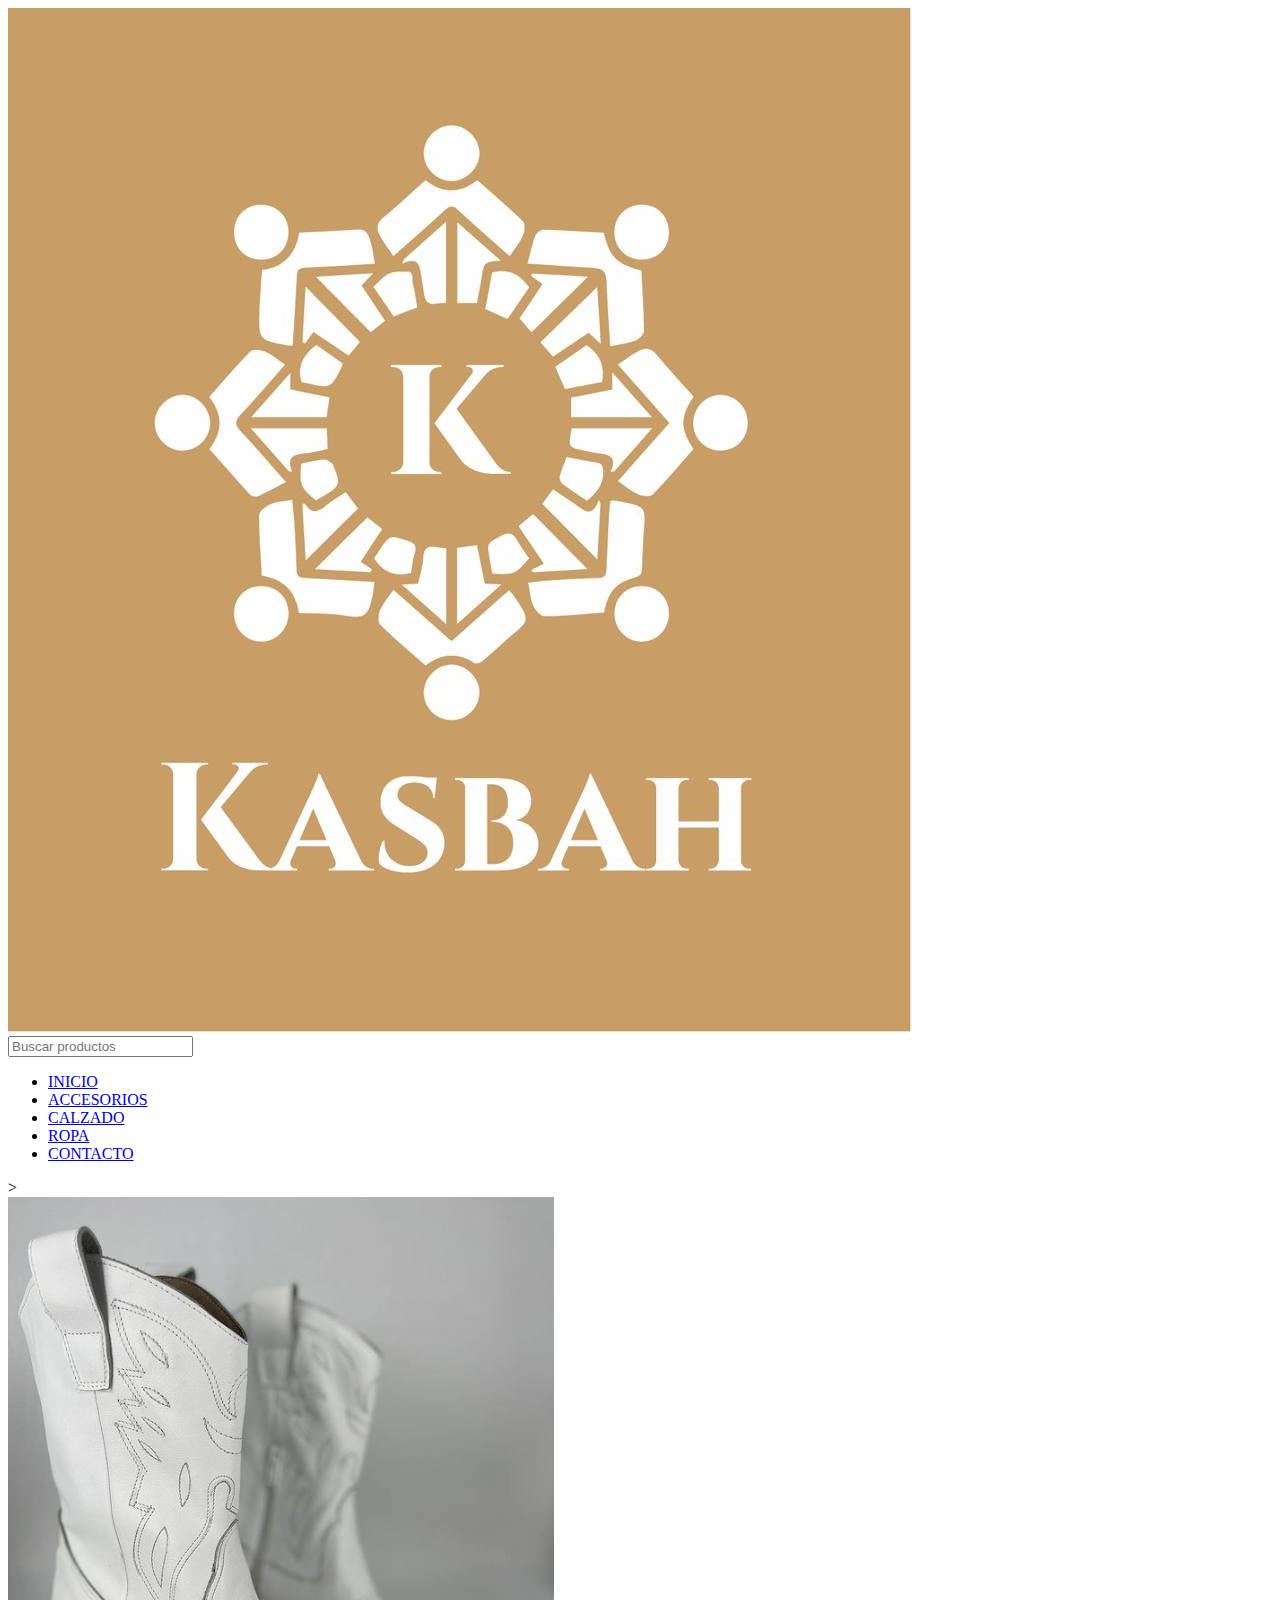
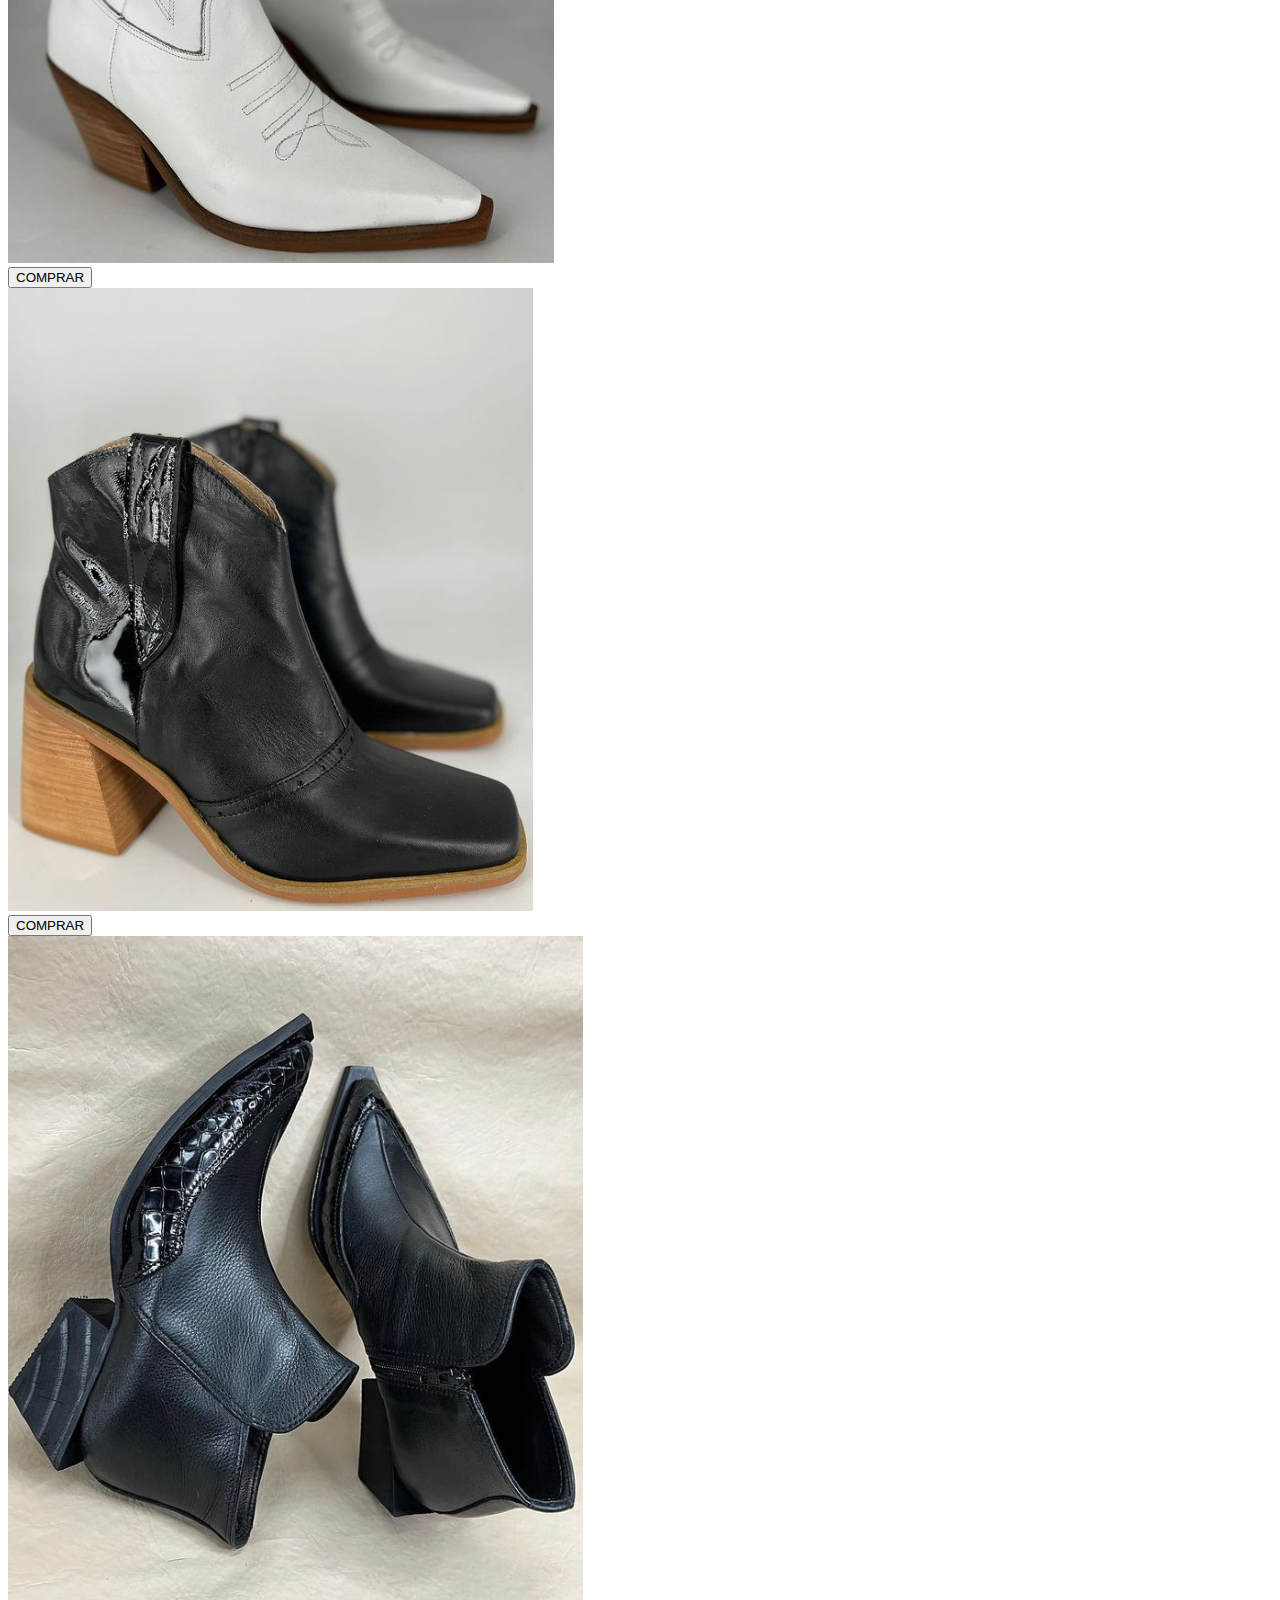
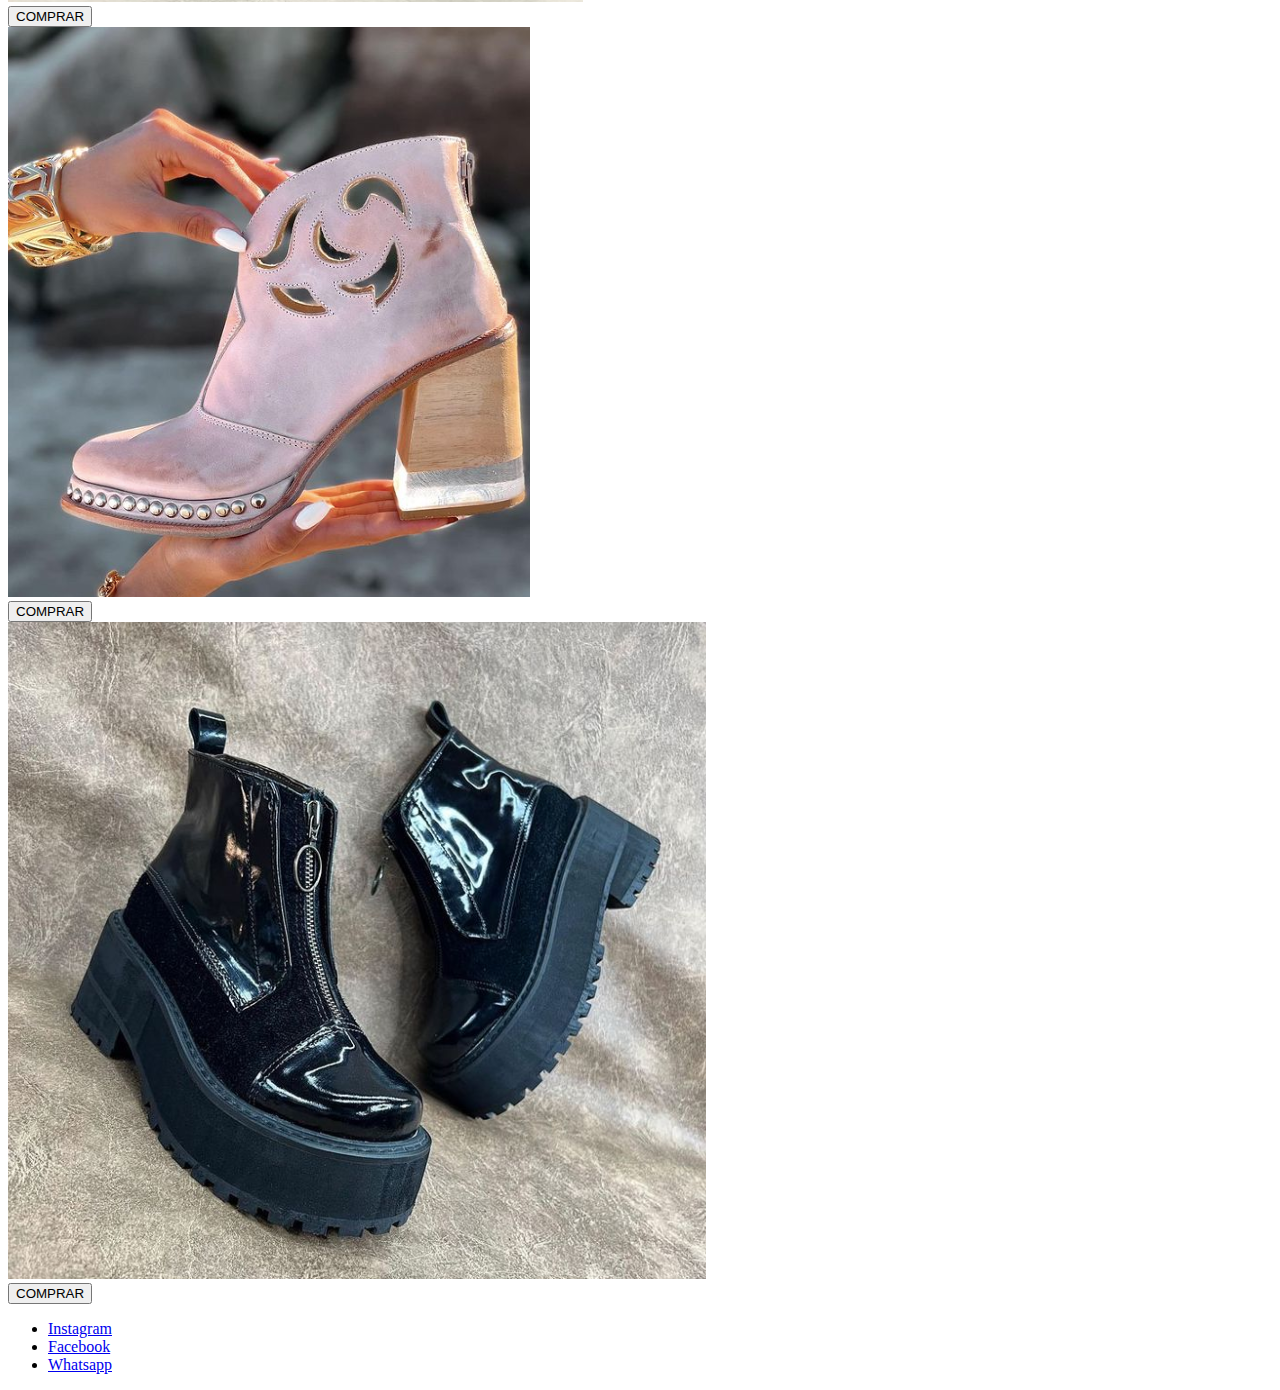
==== pages/calzado.html @ bb2c0669 "Agrego Boostrap a index y cards" ====
<!DOCTYPE html>
<html lang="en">

<head>
    <meta charset="UTF-8">
    <meta http-equiv="X-UA-Compatible" content="IE=edge">
    <meta name="viewport" content="width=device-width, initial-scale=1.0">
    <!--Boostrap-->
    <link href="https://cdn.jsdelivr.net/npm/bootstrap@5.2.0/dist/css/bootstrap.min.css" rel="stylesheet"
        integrity="sha384-gH2yIJqKdNHPEq0n4Mqa/HGKIhSkIHeL5AyhkYV8i59U5AR6csBvApHHNl/vI1Bx" crossorigin="anonymous">
    <!--Mi CSS-->
    <link rel="stylesheet" href="./css/style.css">
    <title>Calzado</title>
</head>

<body>
    <header class="header">
        <a href="../index.html">
            <img src="../img/LOGO KASBAH.jpeg" alt="logo Kasbah"></a>
        <form action="#" class="formulario">
            <input type="search" placeholder="Buscar productos" name="busqueda">
        </form>
        <nav>
            <ul>
                <li><a href="../index.html">INICIO</a></li>
                <li><a href="./accesorios.html">ACCESORIOS</a></li>
                <li><a href="./calzado.html">CALZADO</a></li>
                <li><a href="./ropa.html">ROPA</a></li>
                <li><a href="./contacto.html">CONTACTO</a></li>
            </ul>
        </nav>>
        </nav>
    </header>
    <main class="main-calzado">
        <div class="grid-container">
            <div class="img1"><img src="../img/calzado1.jpeg" alt="zapatoUno"><br>
                <button>COMPRAR</button>
            </div>
            <div class="img2"><img src="../img/calzado2.jpeg" alt="zapatoDos"><br>
                <button>COMPRAR</button>
            </div>
            <div class="img3"><img src="../img/calzado3.jpeg" alt="zapatoTres"><br>
                <button>COMPRAR</button>
            </div>
            <div class="img4"><img src="../img/calzado4.jpeg" alt="zapatoCuatro"><br>
                <button>COMPRAR</button>
            </div>
            <div class="img5"><img src="../img/calzado5.jpeg" alt="zapatoCinco"><br>
                <button>COMPRAR</button>
            </div>

        </div>
    </main>

    <footer class="footer">
        <ul>
            <li><a href="#">Instagram</a></li>
            <li><a href="#">Facebook</a></li>
            <li><a href="#">Whatsapp</a></li>
        </ul>
    </footer>
    <script src="https://cdn.jsdelivr.net/npm/bootstrap@5.2.0/dist/js/bootstrap.bundle.min.js" integrity="sha384-A3rJD856KowSb7dwlZdYEkO39Gagi7vIsF0jrRAoQmDKKtQBHUuLZ9AsSv4jD4Xa" crossorigin="anonymous"></script>

</body>

</html>
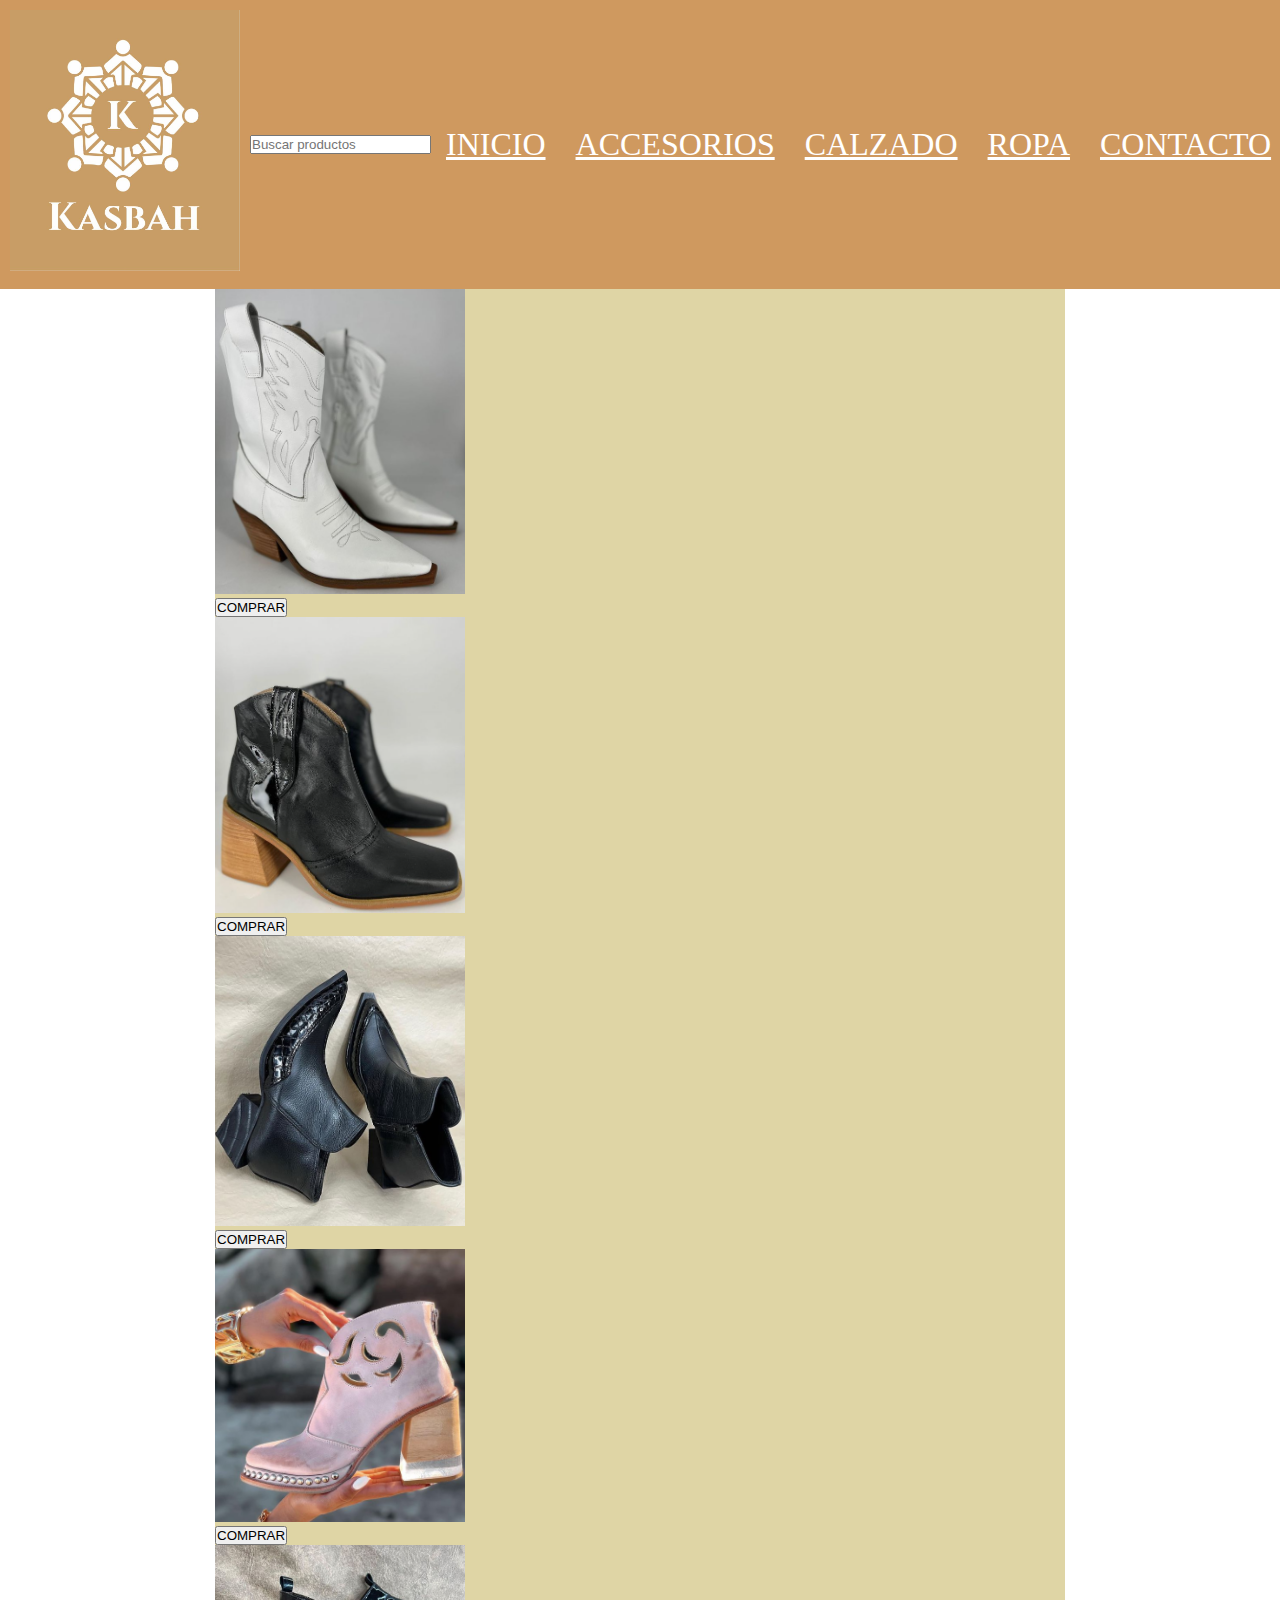
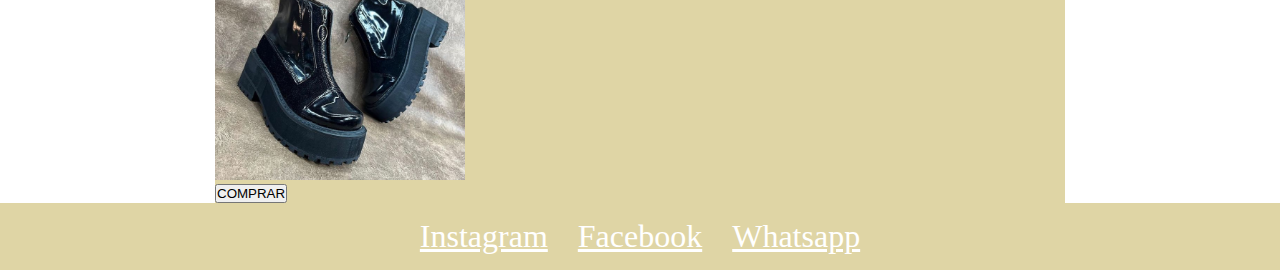
==== commit 88943cf7: "modifique html contacto con boostrap" ====
--- a/pages/calzado.html
+++ b/pages/calzado.html
@@ -9,7 +9,7 @@
     <link href="https://cdn.jsdelivr.net/npm/bootstrap@5.2.0/dist/css/bootstrap.min.css" rel="stylesheet"
         integrity="sha384-gH2yIJqKdNHPEq0n4Mqa/HGKIhSkIHeL5AyhkYV8i59U5AR6csBvApHHNl/vI1Bx" crossorigin="anonymous">
     <!--Mi CSS-->
-    <link rel="stylesheet" href="./css/style.css">
+    <link rel="stylesheet" href="../css/style.css">
     <title>Calzado</title>
 </head>
 
--- a/css/style.css
+++ b/css/style.css
@@ -0,0 +1,156 @@
+
+*{
+    margin: 0;
+    padding: 0;
+    box-sizing: border-box;
+}
+/* header*/
+.header{
+    background-color: #CF995F;
+    display: flex;
+    justify-content: space-between;
+    align-items: center;
+}
+
+.header img{
+    width: 250px;
+    padding: 10px;
+}
+
+.header ul{
+    list-style: none;
+    display: flex;
+}
+.header li, .footer li{
+    padding: 15px;
+}
+.header a, .footer a{
+    color: white;
+    font-size: xx-large;
+}
+
+.header a:hover, .footer a:hover{
+    color: #8EA8C3;
+    font-weight: bold;
+}
+
+
+/*Main -index*/
+.main-index{
+    min-height: 100vh;
+    background-color: #DBAD6A;
+    color: white;
+}
+h1{
+    display: flex;
+    justify-content: center;
+}
+
+.row{
+    justify-content: space-between;
+}
+.card {
+background-color: black;
+
+}
+.color-boton{
+    background-color: #DFD5A5;
+}
+.btn:hover {
+    color: black;
+    background-color: white;
+    border-color: white;
+}
+
+/* .grid-containerIndex{
+    max-width: 1500px;
+    margin: 0 auto;
+    display: grid;
+    grid-template-columns: repeat(3,3fr);
+    grid-template-rows: repeat(3, 3fr);
+    justify-content: space-between;
+    align-items: stretch;
+}
+.grid-containerIndex img{
+    width: 250px;
+} */
+
+/*Main-contacto*/
+.main-contacto {
+    display: flex;
+    background-color: #DFD5A5;
+    align-items: center;
+    flex-direction: column;
+
+}
+/*Main-ropa*/
+.main-ropa {
+    display: flex;
+    background-color: #DFD5A5;
+    justify-content: center;
+}
+.main-ropa p{
+    display: flex;
+    justify-content: center;
+    font-size: xx-large;
+
+}
+/* Calzado */
+.grid-container{
+    max-width: 850px;
+    margin: 0 auto;
+    display: grid;
+    background-color: #DFD5A5;
+    grid-template-columns:1,1fr;
+    grid-template-rows: 1, 1fr;
+
+}
+.grid-container img{
+    width: 250px;
+}
+/* Footer */
+.footer{
+    background-color: #DFD5A5;
+
+}
+
+.footer ul{
+    list-style: none;
+    display: flex;
+    width: 450px;
+    margin: 0 auto;
+    justify-content: center;
+}
+
+
+/* @media (max-width: 740px) {
+    .header{
+        flex-direction: column;
+    }
+    .footer ul{
+        width: 266px;
+    }
+    .grid-container{
+        grid-template-columns: repeat(2,1fr);
+        grid-template-rows: repeat(4, 1fr);
+        justify-items: center;
+        align-items: center;
+    }
+    .grid-containerIndex{
+        grid-template-columns: repeat(1,1fr);
+        grid-template-rows: repeat(4, 1fr);
+        justify-items: center;
+        align-items: center;
+    }
+}
+
+@media (max-width: 1525px) {
+    .grid-container{
+        grid-template-columns: repeat(1,50%);
+        grid-template-rows: repeat(9, 1fr);
+    }
+    .grid-containerIndex{
+        grid-template-columns: repeat(2,25%);
+        grid-template-rows: repeat(4, 25%);
+    }
+} */